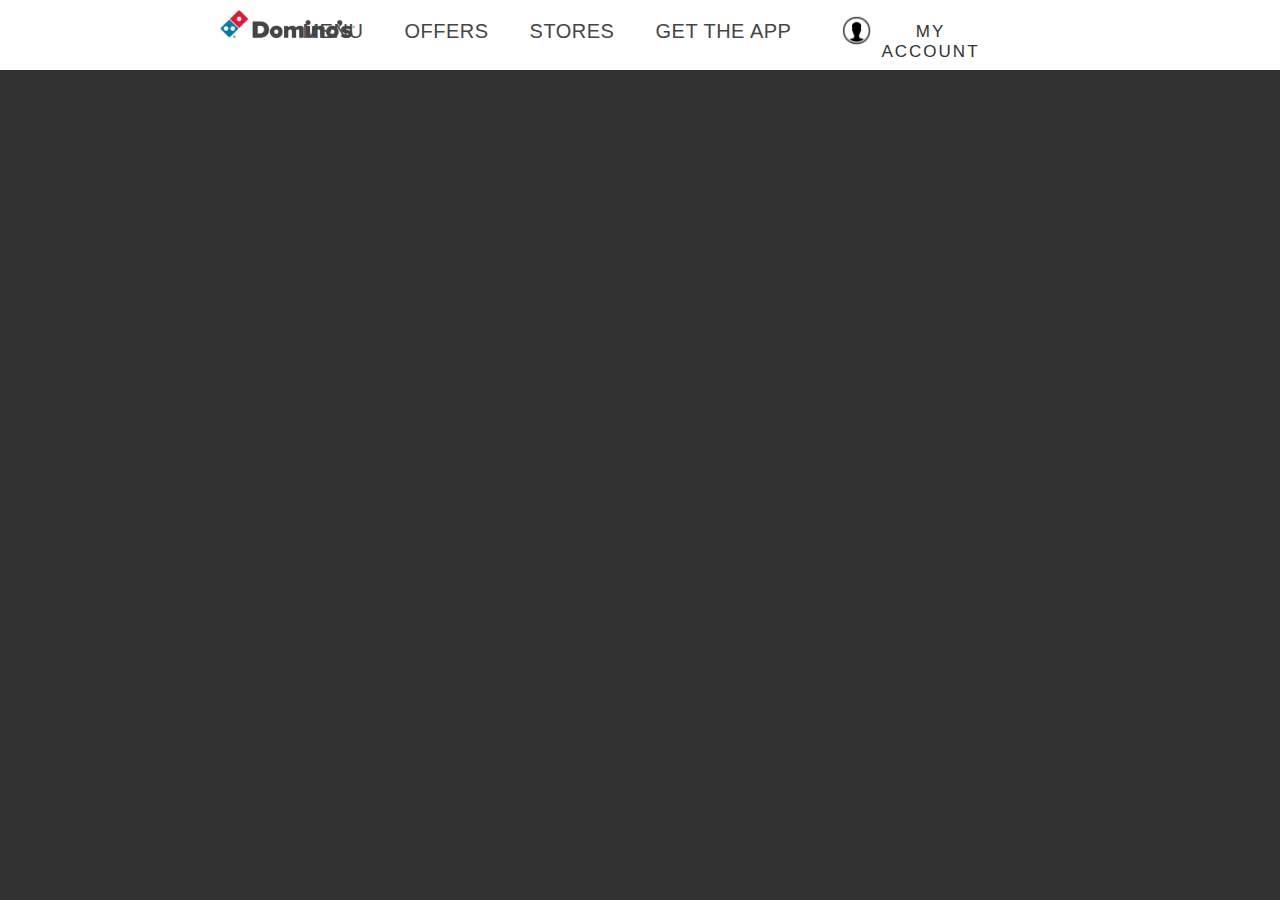
==== index.html @ e0bdfea3 "second commmit" ====
<!DOCTYPE html>
<html lang="en">
<head>
    <link rel="stylesheet" href="index.css">
    <meta charset="UTF-8">
    <meta http-equiv="X-UA-Compatible" content="IE=edge">
    <meta name="viewport" content="width=device-width, initial-scale=1.0">
    <title>Domino's | Order Pizza Delivery Online | Food Delivery & Takeaway</title>
    <link href="favicon (1).ico" rel="shortcut icon" type="image/x-icon">
</head>
<body>
   
        <header>
            <div class="borderatas">
                <div class="borderlogo1">
                    <a href="https://www.dominos.com.au/"><img src="Screenshot 2023-10-19 204941.jpg"></a>
                </div>
                <div>
                    <ul class="bordertext1">
                        <li><a href="https://www.dominos.com.au/menu">MENU</a> </li>
                        <li><a href="https://www.dominos.com.au/offers">OFFERS</a> </li>
                        <li><a href="https://www.dominos.com.au/store-finder">STORES</a> </li>
                        <li><a href="https://www.dominos.com.au/app">GET THE APP</a> </li>
                    </ul>
                </div>
                <div class="borderlogo2">
                    <a href="https://order.dominos.com.au/login"><img src="Screenshot 2023-10-19 211107.jpg"><p>MY ACCOUNT</p> </a>
                </div>
            </div>
        </header>

</body>
</html>
---- index.css ----
*{
    margin: 0;
    padding: 0;
}
body{
    background-color: #323232;
}
.borderatas{
    justify-content: space-around;
    display: flex;
    background-color: white;
    height: 70px;

}

.borderlogo1 img{
    width: 16%;
    margin: 0px 0 10px 220px;
}
.bordertext1{
    display: flex;
    gap: 20px;
    list-style-type: none;
    font-family: Impact, Haettenschweiler, 'Arial Narrow Bold', sans-serif;
    color: #454545;
    font-size: 20px;
    margin-top: 20px;
    justify-content: space-around;
    border: 0px solid white;
    margin-left: -550px;
    padding-right: 40px;
}
.borderlogo2 a{
    text-align: center;
    display: flex;
    color: #323232;
    font-family: Impact, Haettenschweiler, 'Arial Narrow Bold', sans-serif;
    font-size: 17px;
    gap: 10px;
    text-decoration: none;
    letter-spacing: 2px;
}
.borderlogo2 a img{
    width: 30px;
    height: 30px;
}
.bordertext1 li a{

    text-decoration: none;
    color: #454545;
    text-transform: uppercase;
    letter-spacing: .5px;
}
.borderlogo2 a{
    margin-top: 15px;
}
.borderlogo2 a p{
    margin-top: 7px;
    margin-right: 300px;
}
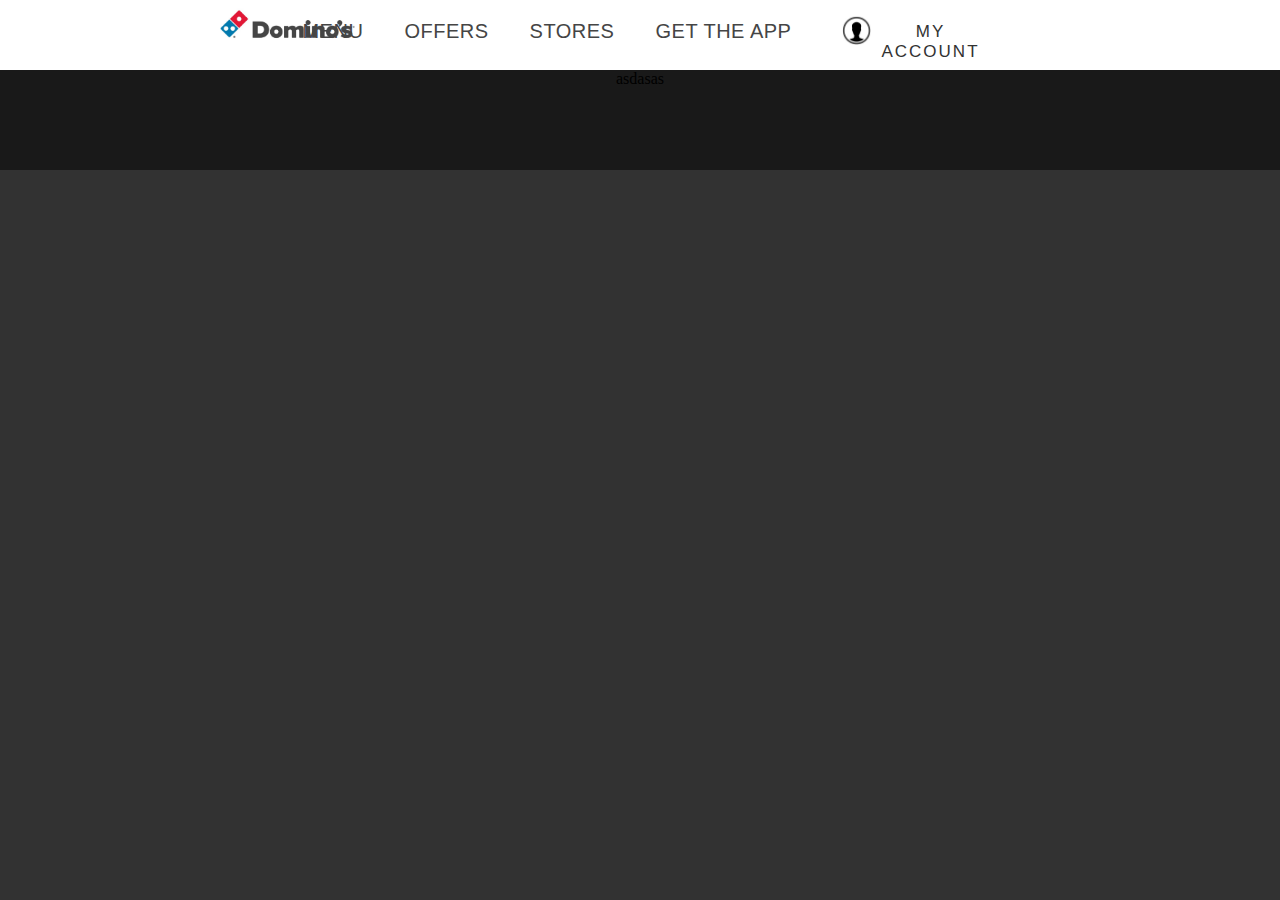
==== commit d34f3909: "fifth commit" ====
--- a/index.html
+++ b/index.html
@@ -10,7 +10,7 @@
 </head>
 <body>
    
-        <header>
+        <header class="border-at">
             <div class="borderatas">
                 <div class="borderlogo1">
                     <a href="https://www.dominos.com.au/"><img src="Screenshot 2023-10-19 204941.jpg"></a>
@@ -29,5 +29,9 @@
             </div>
         </header>
 
+        <header class="borderatas2">
+            asdasas
+        </header>
+
 </body>
 </html>--- a/index.css
+++ b/index.css
@@ -4,6 +4,8 @@
 }
 body{
     background-color: #323232;
+}
+.header{
 }
 .borderatas{
     justify-content: space-around;
@@ -57,4 +59,15 @@
 .borderlogo2 a p{
     margin-top: 7px;
     margin-right: 300px;
+}
+
+.borderatas2{
+    background-color: rgba(0,0,0,.5);
+    height: 100px;
+    text-align: center;
+    justify-content: space-around;
+    margin: 0 auto;
+}
+.borderatas2 p{
+    font-size: 100px
 }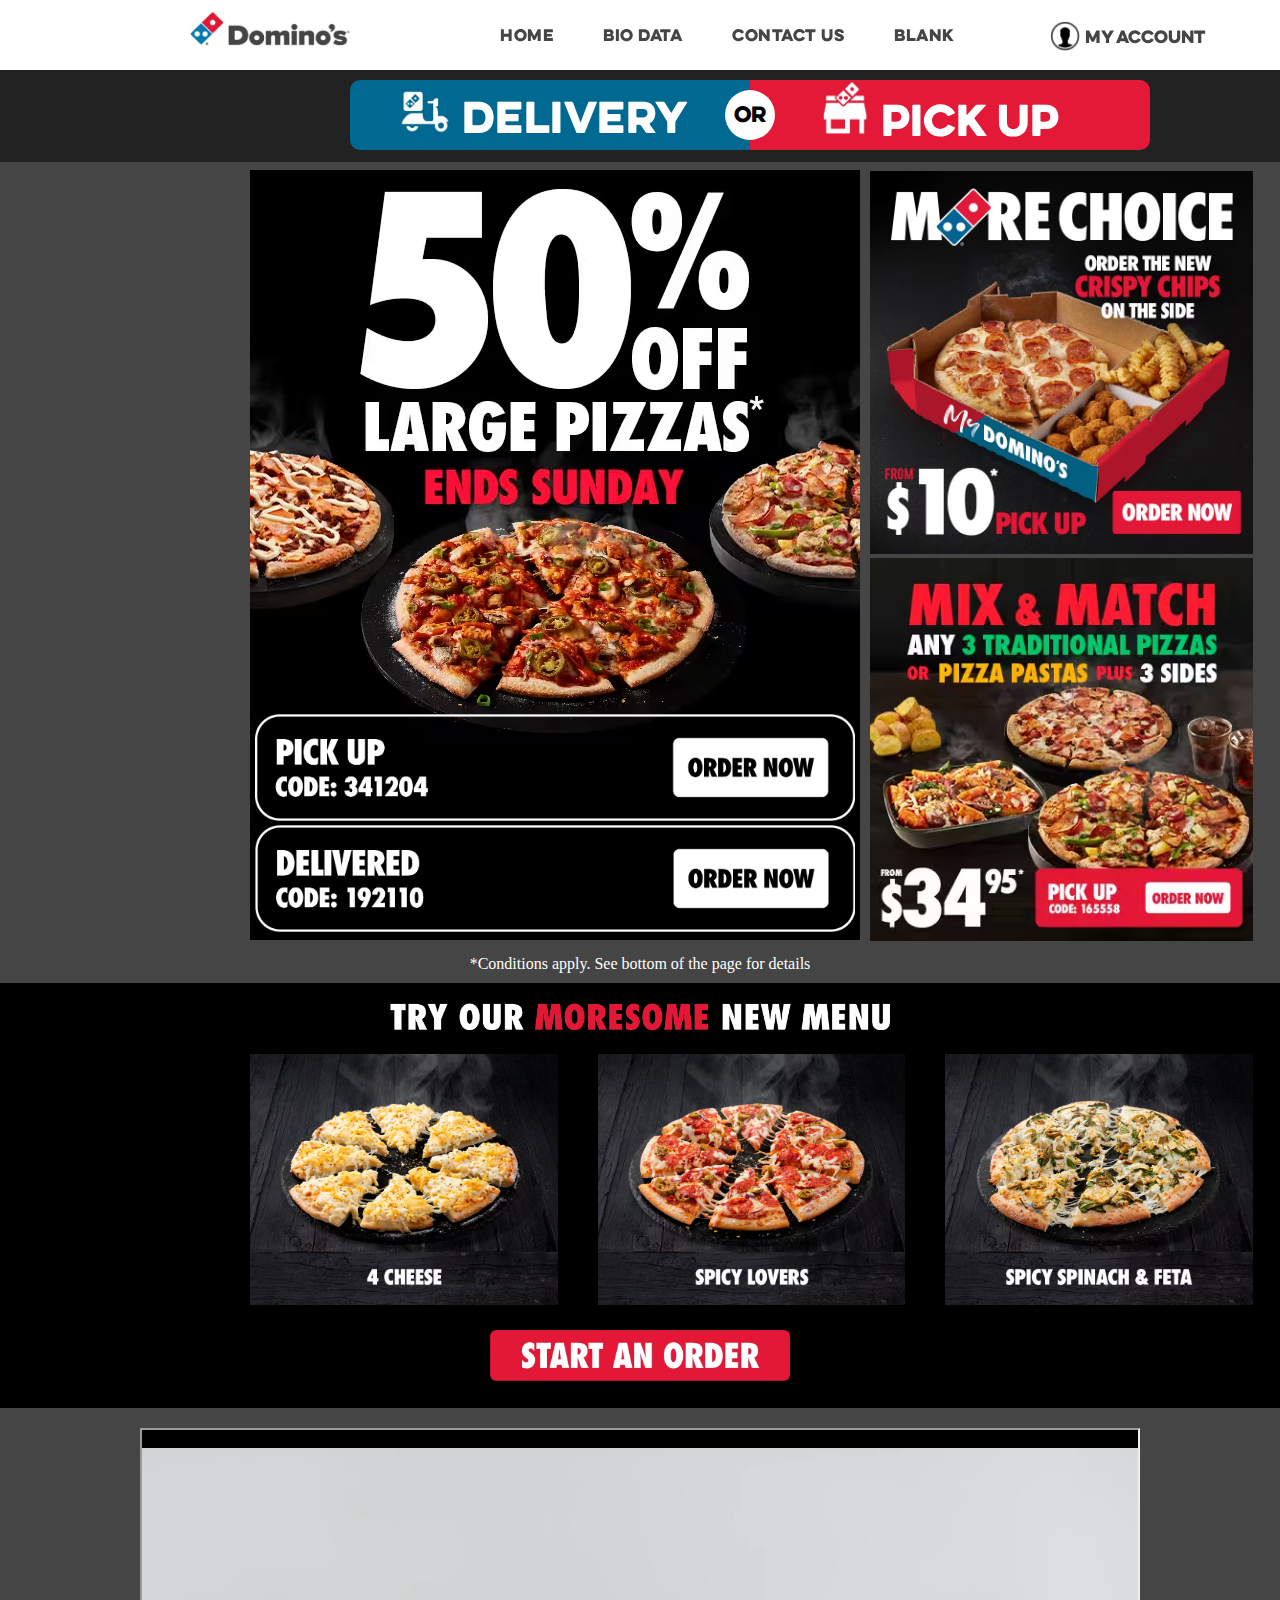
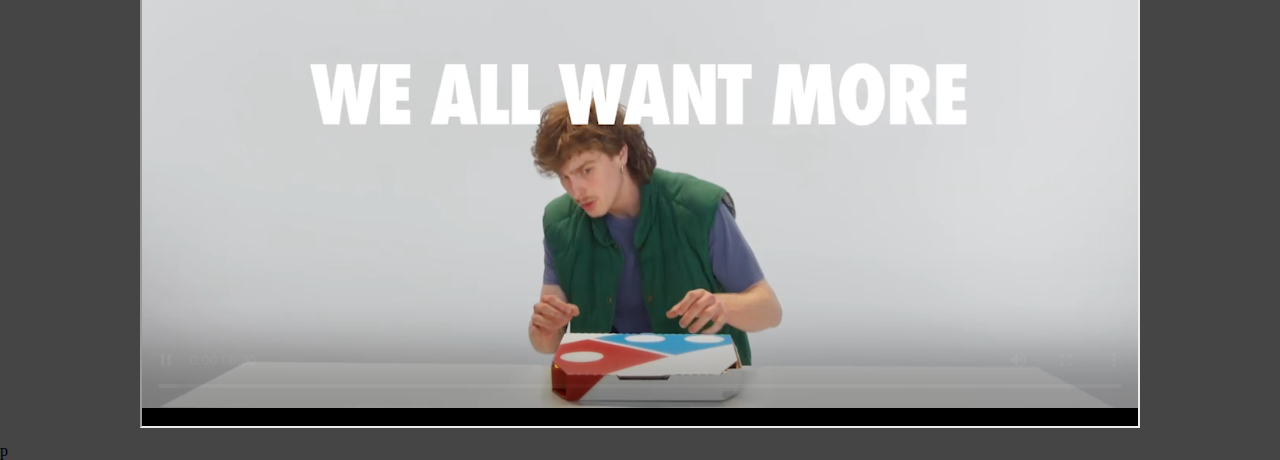
==== commit 9c0bf06f: "half done" ====
--- a/index.html
+++ b/index.html
@@ -8,30 +8,88 @@
     <title>Domino's | Order Pizza Delivery Online | Food Delivery & Takeaway</title>
     <link href="favicon (1).ico" rel="shortcut icon" type="image/x-icon">
 </head>
-<body>
-   
-        <header class="border-at">
-            <div class="borderatas">
-                <div class="borderlogo1">
-                    <a href="https://www.dominos.com.au/"><img src="Screenshot 2023-10-19 204941.jpg"></a>
-                </div>
+    <body>
+       <nav>
+        <div class="container1">
+            <div class="border1">
+                <div><a href="https://www.dominos.com.au/"><img class="fotoborder1"src="Screenshot 2023-10-19 204941.jpg" alt=""></a></div>
+                <div><ul>
+                    <li>HOME</li>
+                    <li>BIO DATA</li>
+                    <li>CONTACT US</li>
+                    <li>BLANK</li>
+                </ul></div>
                 <div>
-                    <ul class="bordertext1">
-                        <li><a href="https://www.dominos.com.au/menu">MENU</a> </li>
-                        <li><a href="https://www.dominos.com.au/offers">OFFERS</a> </li>
-                        <li><a href="https://www.dominos.com.au/store-finder">STORES</a> </li>
-                        <li><a href="https://www.dominos.com.au/app">GET THE APP</a> </li>
-                    </ul>
-                </div>
-                <div class="borderlogo2">
-                    <a href="https://order.dominos.com.au/login"><img src="Screenshot 2023-10-19 211107.jpg"><p>MY ACCOUNT</p> </a>
+                    <a href="https://order.dominos.com.au/login">
+                    <img class="fotoborder2"src="Screenshot 2023-10-19 211107.jpg">
+                    <p>MY ACCOUNT</p>
+                    </a>
                 </div>
             </div>
-        </header>
+        </div>
+        <div class="container3">
+            OR
+        </div>
+        <div class="container2">
+            <div class="border2-1">
+                <a href="https://order.dominos.com.au/delivery-address-list">
+                <div>
+                    <img src="Screenshot 2023-10-24 110149.jpg">
+                    DELIVERY
+                </div>
+                </a>
+            </div>
+            <div class="border2-2">
+                <a href="https://order.dominos.com.au/store-search">
+                    <div>
+                        <img src="Screenshot 2023-10-24 110242.jpg">
+                        PICK UP
+                    </div>
+                </a>
 
-        <header class="borderatas2">
-            asdasas
-        </header>
-
-</body>
+            </div>
+        </div>
+       </nav>
+       <main class="main1">
+        <div class="foto-1">
+            <a href=""><img src="au-231023-50-off-boost-wk-3_homepage-hero_mon-fri_v1.avif" alt="">
+            <div>
+                <ul>
+                    <li><a href="https://order.dominos.com.au/store-search?vc=341204"><img src="au-boost-week_pu-button.avif"></a></li>
+                    <li><a href="https://order.dominos.com.au/delivery-address-list?vc=192110"><img src="au-boost-week_del-button.avif" ></a></li>
+                </ul>
+            </div></a>
+        </div>
+        <div class="foto-2">
+            <ul>
+                <li class="pizza1">
+                    <img src="anz_morephase2-wwwhome-tile-800x800-mdb-v2.avif" alt="">
+                </li>
+                <li class="pizza2"><img src="au_pu_deal0707.avif" alt=""></li>
+            </ul>
+        </div>
+        <div class="textmain1"><a href=""></a>*Conditions apply. See bottom of the page for details</div>
+       </main>
+       <main class="main2">
+        <div class="main2foto1">
+            <p><img src="text-desktop-try-our-moresome-new-menu.avif" alt=""></p>
+        </div>
+        <div class="main2foto2">
+            <p>
+                <img src="4-large-four-cheese.avif" alt="">
+                <img src="5-large-spicy-lovers.avif" alt="">
+                <img src="6-large-spicy-spinach-feta.avif" alt="">
+            </p>
+        </div>
+        <div class="main2foto3">
+            <p><img src="hero-start-order-buttons (1).avif"></p>
+        </div>
+       </main>
+      <main class="main3">
+        <p><iframe src="dpa082306_website.mp4"></iframe>
+      </main>
+      <main class="main4">
+        <div>p</div>
+      </main>
+    </body>
 </html>--- a/index.css
+++ b/index.css
@@ -1,73 +1,195 @@
+@font-face {
+    font-family: "EvelethCleanRegular";
+    src: url("Eveleth Clean Regular.otf") format("truetype");
+} 
 *{
+    padding: 0;
     margin: 0;
-    padding: 0;
+    text-decoration: none;
+    box-sizing: border-box;
+    list-style:none;
 }
 body{
-    background-color: #323232;
+    background-color: #454545;
 }
-.header{
+nav{
+    position: fixed;
+    width: 100%;
 }
-.borderatas{
-    justify-content: space-around;
-    display: flex;
+.container1 .border1{
+    padding: 0 ;
+    margin: 0 auto;
+}
+.border1{
     background-color: white;
     height: 70px;
+    width: 100%;
+    display: flex;
+}
+.border1 div .fotoborder1{
+    width: 160px;
+    margin-left: 190px;
+}
+.border1 div .fotoborder2{
+    width: 30px;
+    margin-left: 95px;
+    margin-top: 20px;
+}
+.border1 div p{
+    color: #454545;
+    font-family: EvelethCleanRegular ;
+    margin-left: 130px;
+    margin-top: -27px;
+}
+.border1 div ul{
+    display: flex;
+    gap: 50px;
+    color: #454545;
+    font-family: EvelethCleanRegular ;
+    list-style-type: none;
+    margin:27px 0 0 150px;
+    letter-spacing: .5px;
+    font-size: 15px;
+}
+.container2{
+    background-color: rgba(0, 0, 0, 0.5);
+    height: 92px;
+    width: 100%;
+    display: flex;
+}
+.border2-1{
+    background-color: #006991;
+    height: 70px;
+    width: 400px;
+    margin-left: 350px;
+    margin-top: 10px;
+    margin-bottom: 10px;
+    border-top-left-radius:10px ;
+    border-bottom-left-radius: 10px;
+}
+.border2-1 a div img{
+    width: 50px;
+    margin-top: 10px;
+    margin-left: 50px;
+}
+.border2-1 a div{
+    color: white;
+    font-family: EvelethCleanRegular;
+    letter-spacing: .5px;
+    font-size: 40px;
 
 }
 
-.borderlogo1 img{
-    width: 16%;
-    margin: 0px 0 10px 220px;
+.border2-2{
+    background-color: #e41837;
+    height: 70px;
+    width: 400px;
+    margin-top: 10px;
+    margin-bottom: 10px;
+    border-top-right-radius:10px ;
+    border-bottom-right-radius: 10px;
 }
-.bordertext1{
-    display: flex;
-    gap: 20px;
-    list-style-type: none;
-    font-family: Impact, Haettenschweiler, 'Arial Narrow Bold', sans-serif;
-    color: #454545;
+.border2-2 a div{
+    font-family: EvelethCleanRegular;
+    font-size: 40px;
+    color: white;
+}
+.border2-2 a div img{
+    width: 50px;
+    margin-left: 70px;
+}
+.border2-3{
+    color: black;
+    font-family: EvelethCleanRegular;
+    margin-top: 10px;
+    background-color: white;
+    margin-bottom: 40px;
+    padding-top: 10px;
+    border-radius: 20px;
+    
+}
+.container3{
+    text-align: center;
+    position: fixed;
+    background-color: white;
+    margin-top: 20px;
+    margin-left: 725px;
+    font-family: EvelethCleanRegular;
+    border-radius: 50px;
+    width: 50px;
+    height: 50px;
+    padding-top: 13px;
     font-size: 20px;
-    margin-top: 20px;
-    justify-content: space-around;
-    border: 0px solid white;
-    margin-left: -550px;
-    padding-right: 40px;
-}
-.borderlogo2 a{
-    text-align: center;
-    display: flex;
-    color: #323232;
-    font-family: Impact, Haettenschweiler, 'Arial Narrow Bold', sans-serif;
-    font-size: 17px;
-    gap: 10px;
-    text-decoration: none;
-    letter-spacing: 2px;
-}
-.borderlogo2 a img{
-    width: 30px;
-    height: 30px;
-}
-.bordertext1 li a{
-
-    text-decoration: none;
-    color: #454545;
-    text-transform: uppercase;
-    letter-spacing: .5px;
-}
-.borderlogo2 a{
-    margin-top: 15px;
-}
-.borderlogo2 a p{
-    margin-top: 7px;
-    margin-right: 300px;
 }
 
-.borderatas2{
-    background-color: rgba(0,0,0,.5);
-    height: 100px;
+.foto-1{
+    padding-top: 170px;
+    padding-left: 250px;
+}
+.foto-1 div ul{
+    margin-left: 5px;
+ margin-top: -240px;
+ padding-top: 10px;
+}
+.foto-1 div ul img{
+    width: 600px;
+}
+.foto-2 ul img{
+    width: 383px;
+}
+
+.foto-2 ul .pizza1{
+    margin-left: 870px;
+    margin-top: -765px;
+}
+.foto-2 ul .pizza2{
+    margin-left: 870px;
+}
+.textmain1{
+    color: white;
     text-align: center;
-    justify-content: space-around;
-    margin: 0 auto;
+    margin-top: 10px;
 }
-.borderatas2 p{
-    font-size: 100px
-}+.main2{
+    background-color: black;
+    height: 425px;
+    width: 100%;
+    margin-top: 10px;
+}
+.main2foto1{
+    text-align: center;
+}
+.main2foto1 img{
+    margin-top: 20px ;
+    width: 500px;
+}
+.main2foto2 p{
+    display: flex;
+  gap: 40px;
+margin-left: 250px;
+margin-top: 20px;
+}
+.main2foto2 p img{
+    width: 307.5px ;
+}
+.main2foto3 p{
+text-align: center;
+}
+.main2foto3 p img{
+    width: 300px;
+    margin-top: 25px;
+    margin-bottom: 25px;
+}
+.main3{
+    margin: 10px 0;
+}
+.main3 p{
+    text-align: center;
+    margin-top: 20px;
+    z-index: unset;
+}
+.main3 p iframe{
+    width: 1000px;
+    height: 600px;
+}
+
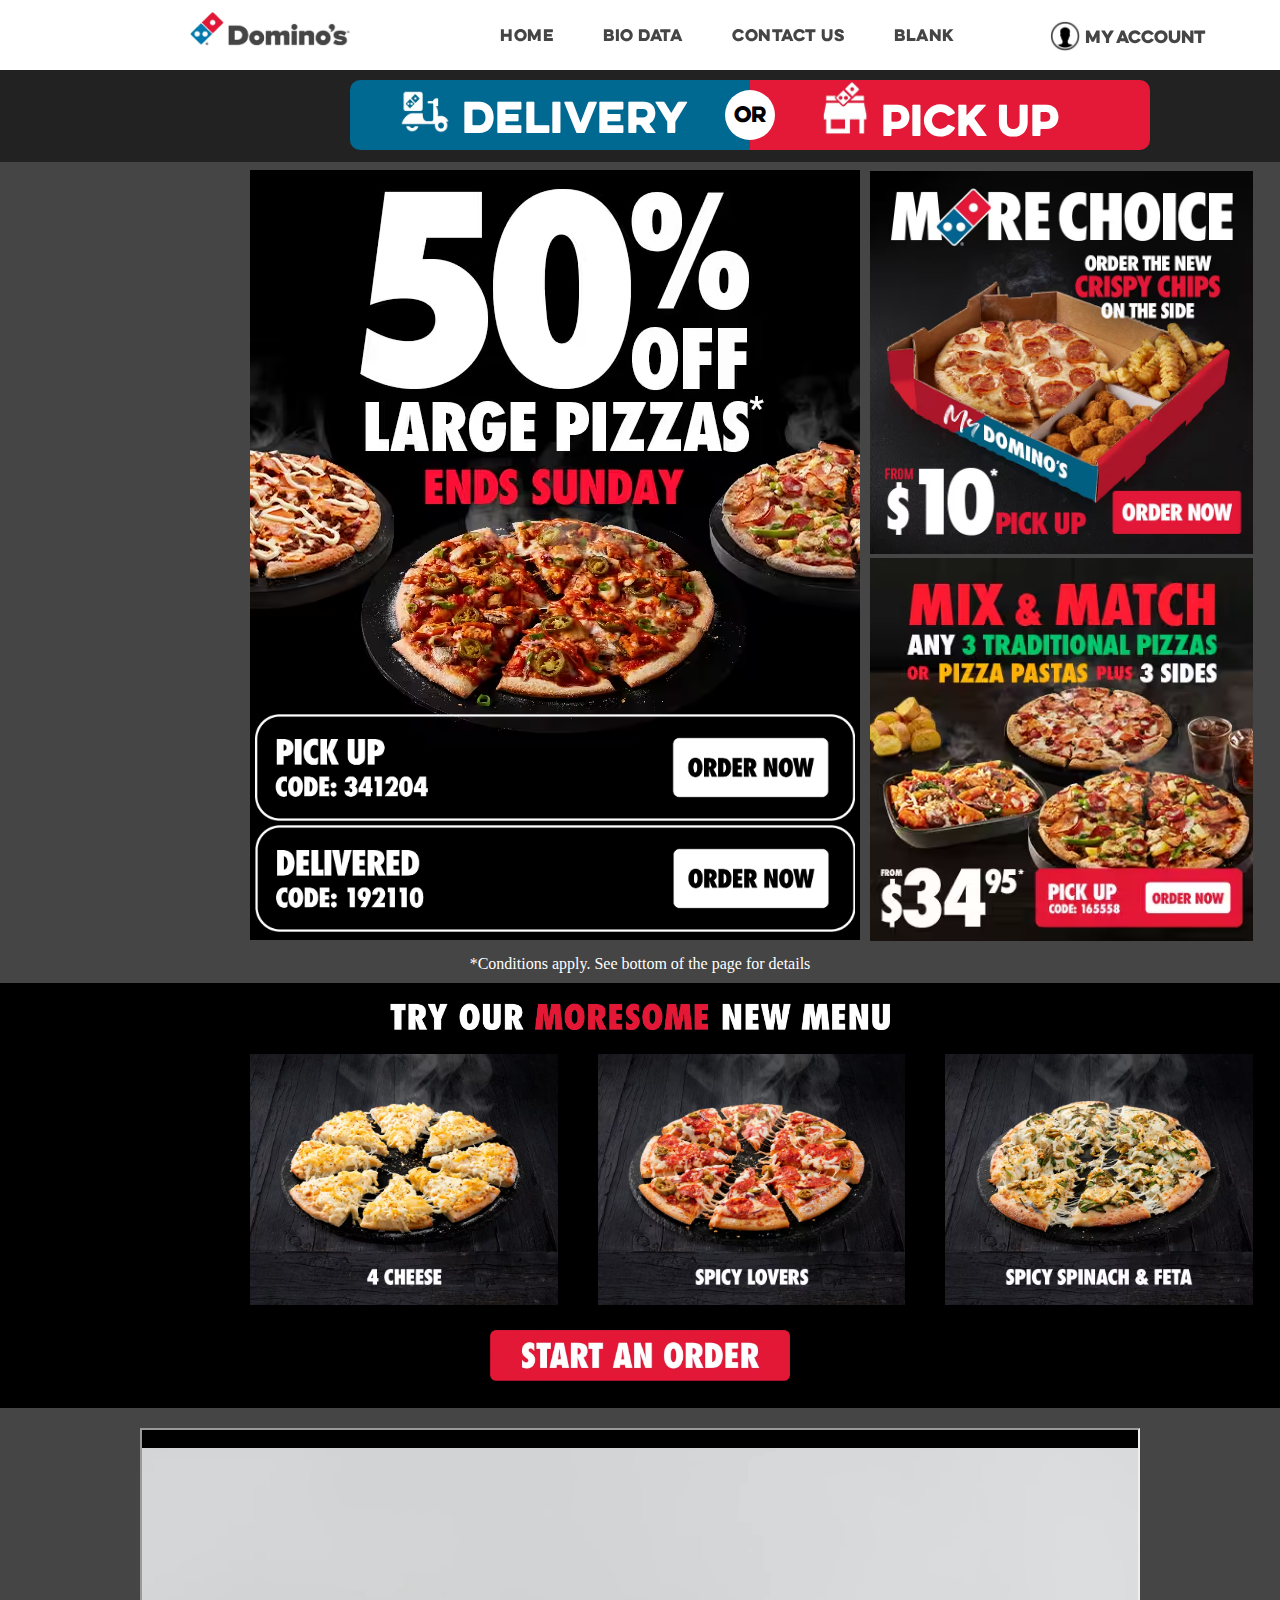
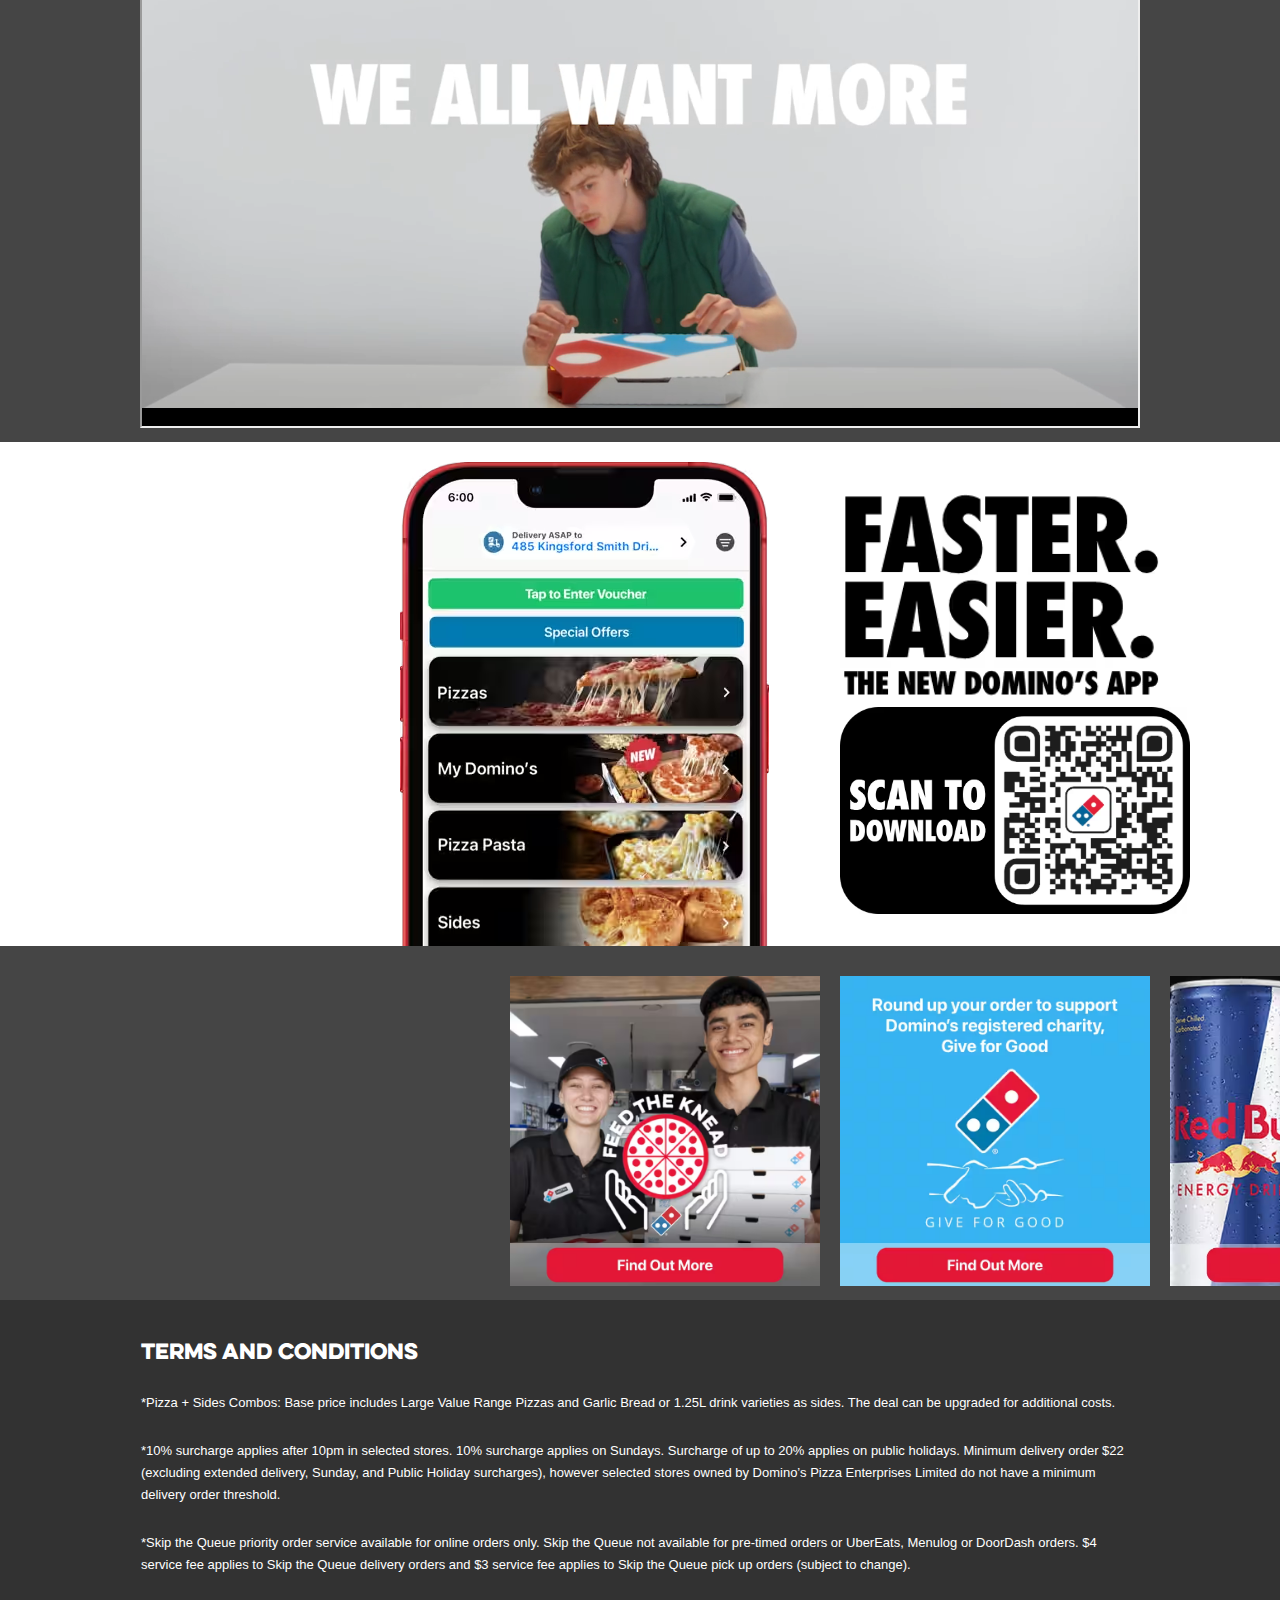
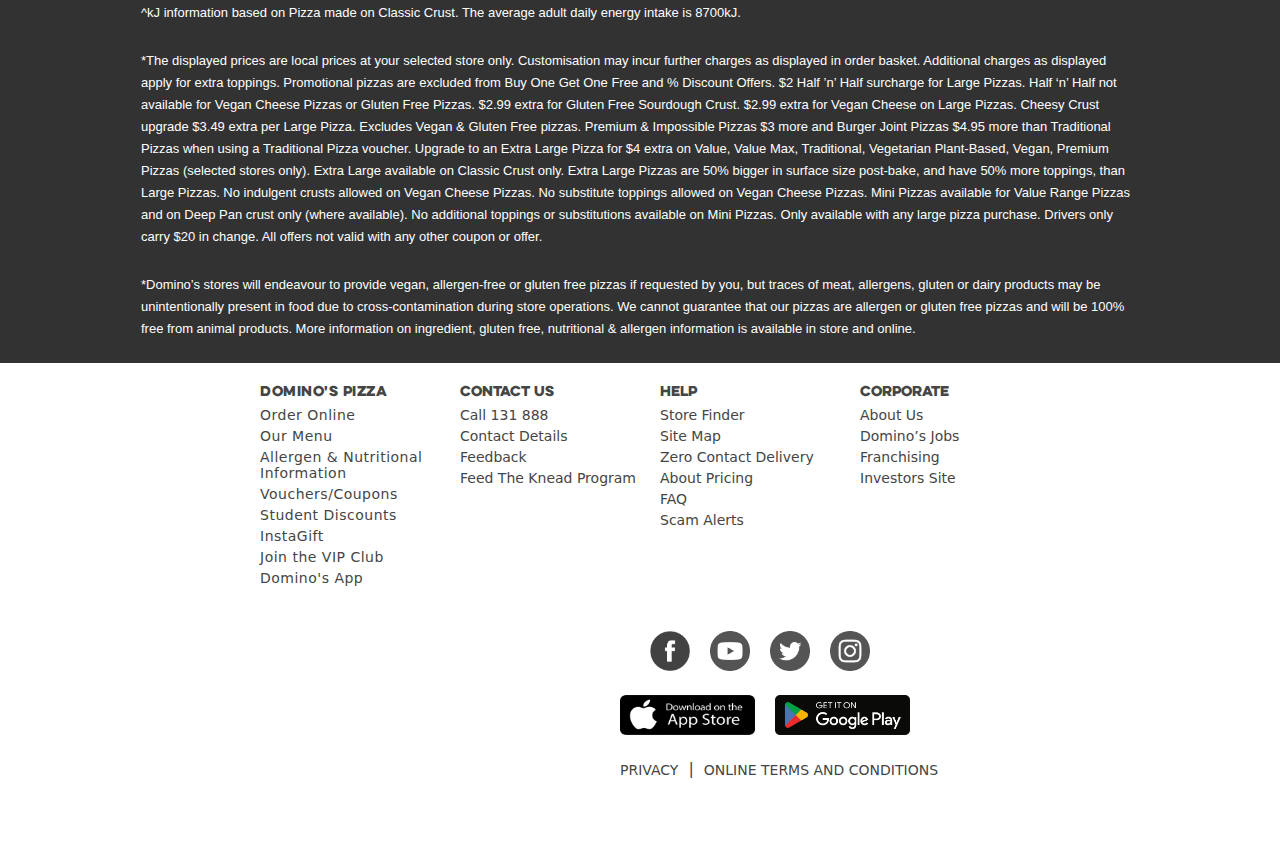
==== commit d9cd6fd8: "finish" ====
--- a/index.html
+++ b/index.html
@@ -52,7 +52,7 @@
        </nav>
        <main class="main1">
         <div class="foto-1">
-            <a href=""><img src="au-231023-50-off-boost-wk-3_homepage-hero_mon-fri_v1.avif" alt="">
+            <a href="https://order.dominos.com.au/?vc="><img src="au-231023-50-off-boost-wk-3_homepage-hero_mon-fri_v1.avif" alt="">
             <div>
                 <ul>
                     <li><a href="https://order.dominos.com.au/store-search?vc=341204"><img src="au-boost-week_pu-button.avif"></a></li>
@@ -63,9 +63,10 @@
         <div class="foto-2">
             <ul>
                 <li class="pizza1">
-                    <img src="anz_morephase2-wwwhome-tile-800x800-mdb-v2.avif" alt="">
+                    <a href="https://order.dominos.com.au/store-search?vc=687071"><img src="anz_morephase2-wwwhome-tile-800x800-mdb-v2.avif" alt=""></a>
                 </li>
-                <li class="pizza2"><img src="au_pu_deal0707.avif" alt=""></li>
+                <li class="pizza2">
+                    <a href="https://order.dominos.com.au/store-search?vc=165558"><img src="au_pu_deal0707.avif" alt=""></a></li>
             </ul>
         </div>
         <div class="textmain1"><a href=""></a>*Conditions apply. See bottom of the page for details</div>
@@ -82,14 +83,110 @@
             </p>
         </div>
         <div class="main2foto3">
-            <p><img src="hero-start-order-buttons (1).avif"></p>
+            <p> <a href="https://order.dominos.com.au/"><img src="hero-start-order-buttons (1).avif"></a></p>
         </div>
        </main>
       <main class="main3">
         <p><iframe src="dpa082306_website.mp4"></iframe>
       </main>
       <main class="main4">
-        <div>p</div>
+        <div class="main4foto1">
+            <img src="appy_phone.avif" alt="">
+        </div>
+        <div class="main4foto2">
+            <ul>
+                <li><img src="appy_title.avif"></li>
+                <li><img src="appy_scan.avif" ></li>
+            </ul>
+        </div>
       </main>
+      <main class="main5">
+        <div class="main5foto">
+            <ul>
+            <li><a href="https://www.dominos.com.au/landing-pages/feed-the-knead" title="feed the knead"> <img src="ftk2.avif"></a></li>
+            <li><a href="https://www.giveforgood.org.au/"> <img src="20230406_home-tile-round-up-for-charity_750x750-png.avif"></a></li>
+            <li><a href="https://order.dominos.com.au/"><img src="au-new-red-bull-assets-090823_www-domino-s-tiles_v2.avif" alt=""></a></li>
+        </ul>
+        </div>
+      </main>
+      <main class="disclaimer">
+        <div class="text disclaimer"></div>
+        <p><strong>Terms and Conditions</strong></p>
+        <p>*Pizza + Sides Combos: Base price includes Large Value Range Pizzas and Garlic Bread or 1.25L drink varieties as sides. The deal can be upgraded for additional costs.</p>
+        <p>*10% surcharge applies after 10pm in selected stores. 10% surcharge applies on Sundays. Surcharge of up to 20% applies on public holidays. Minimum delivery order $22 (excluding extended delivery, Sunday, and Public Holiday surcharges), however selected stores owned by Domino’s Pizza Enterprises Limited do not have a minimum delivery order threshold.</p>
+        <p>*Skip the Queue priority order service available for online orders only. Skip the Queue not available for pre-timed orders or UberEats, Menulog or DoorDash orders. $4 service fee applies to Skip the Queue delivery orders and $3 service fee applies to Skip the Queue pick up orders (subject to change).</p>
+        <p>^kJ information based on Pizza made on Classic Crust. The average adult daily energy intake is 8700kJ.</p>
+        <p>*The displayed prices are local prices at your selected store only. Customisation may incur further charges as displayed in order basket. Additional charges as displayed apply for extra toppings. Promotional pizzas are excluded from Buy One Get One Free and % Discount Offers. $2 Half ’n’ Half surcharge for Large Pizzas. Half ‘n’ Half not available for Vegan Cheese Pizzas or Gluten Free Pizzas. $2.99 extra for Gluten Free Sourdough Crust. $2.99 extra for Vegan Cheese on Large Pizzas. Cheesy Crust upgrade $3.49 extra per Large Pizza. Excludes Vegan & Gluten Free pizzas. Premium & Impossible Pizzas $3 more and Burger Joint Pizzas $4.95 more than Traditional Pizzas when using a Traditional Pizza voucher. Upgrade to an Extra Large Pizza for $4 extra on Value, Value Max, Traditional, Vegetarian Plant-Based, Vegan, Premium Pizzas (selected stores only). Extra Large available on Classic Crust only. Extra Large Pizzas are 50% bigger in surface size post-bake, and have 50% more toppings, than Large Pizzas. No indulgent crusts allowed on Vegan Cheese Pizzas. No substitute toppings allowed on Vegan Cheese Pizzas. Mini Pizzas available for Value Range Pizzas and on Deep Pan crust only (where available). No additional toppings or substitutions available on Mini Pizzas. Only available with any large pizza purchase. Drivers only carry $20 in change. All offers not valid with any other coupon or offer. </p>
+        <p>*Domino’s stores will endeavour to provide vegan, allergen-free or gluten free pizzas if requested by you, but traces of meat, allergens, gluten or dairy products may be unintentionally present in food due to cross-contamination during store operations. We cannot guarantee that our pizzas are allergen or gluten free pizzas and will be 100% free from animal products. More information on ingredient, gluten free, nutritional & allergen information is available in store and online.</p>
+    </main>
+    <main class="footer">
+        <div class="footerbar">
+        <div class="bar1">
+            <ul>
+                <li><strong>Domino's Pizza</strong></li>
+                <li><a href="https://order.dominos.com.au/">Order Online</a></li>
+                <li><a href="https://www.dominos.com.au/menu">Our Menu</a></li>
+                <li><a href="https://www.dominos.com.au/menu/nutritional-information">Allergen & Nutritional Information</a></li>
+                <li><a href="https://www.dominos.com.au/coupon-vouchers">Vouchers/Coupons</a></li>
+                <li><a href="https://www.dominos.com.au/landing-pages/student-discounts">Student Discounts</a></li>
+                <li><a href="https://www.dominos.com.au/inside-dominos/technology/instagifts">InstaGift</a></li>
+                <li><a href="https://www.dominos.com.au/about-us/vip-club">Join the VIP Club</a></li>
+                <li><a href="https://www.dominos.com.au/landing-pages/app">Domino's App</a></li>
+            </ul>
+        </div>
+        <div class="bar2">
+            <ul>
+                <li><strong>Contact US</strong></li>
+                <li><a href="">Call 131 888</a></li>
+                <li><a href="https://www.dominos.com.au/about-us/contact-us">Contact Details</a></li>
+                <li><a href="https://www.dominos.com.au/about-us/contact-us/feedback-form">Feedback</a></li>
+                <li><a href="https://www.dominos.com.au/landing-pages/feed-the-knead">Feed The Knead Program</a></li>
+            </ul>
+        </div>
+        <div class="bar3">
+            <ul>
+                <li><strong>Help</strong></li>
+                <li><a href="https://www.dominos.com.au/store-finder">Store Finder</a></li>
+                <li><a href="">Site Map</a></li>
+                <li><a href="https://www.dominos.com.au/landing-pages/zero-contact">Zero Contact Delivery</a></li>
+                <li><a href="About Pricing">About Pricing</a></li>
+                <li><a href="https://www.dominos.com.au/landing-pages/frequently-asked-questions">FAQ</a></li>
+                <li><a href="https://www.dominos.com.au/about-us/contact-us/scam-alerts">Scam Alerts</a></li>
+            </ul>
+        </div>
+        <div class="bar4">
+            <ul>
+                <li><strong>Corporate</strong></li>
+                <li><a href="https://www.dominos.com.au/about-us">About Us</a></li>
+                <li><a href="https://jobs.dominos.com.au/">Domino’s Jobs</a></li>
+                <li><a href="https://www.dominosfranchise.com.au/">Franchising</a></li>
+                <li><a href="https://investors.dominos.com.au/">Investors Site</a></li>
+            </ul>
+        </div>
+        </div>
+        <div class="footerbar2">
+            <div class="bar2-1">
+                <ul class="ul1">
+                    <li><a href="https://www.facebook.com/DominosAustralia"><img src="62594-logo-computer-facebook-icon-icons-free-photo-png.png" alt=""></a></li>
+                    <li><a href="https://www.youtube.com/user/DominosAustralia"><img src="youtube.png" alt=""></a></li>
+                    <li><a href="https://twitter.com/dominos_au"><img src="twitter.png" alt=""></a></li>
+                    <li><a href="https://www.instagram.com/dominos_au/"><img src="instagram.png" alt=""></a></li>
+                </ul>
+                <ul class="ul2">
+                    <li><a href="https://apps.apple.com/au/app/dominos/id336882722"><img src="iosappstore-1.webp"></a></li>
+                    <li><a href="https://play.google.com/store/apps/details?id=au.com.dominos.olo.android.app"><img src="newgoogleplay.webp"></a></li>
+                </ul>
+            </div>
+        <div class="footerbar3">
+            <div class="bar3">
+               <p>
+                <a style="color: #454545; font-size: 14px; letter-spacing: 0; text-transform: initial; font-weight: 500;" tabindex="-1" href="https://www.dominos.com.au/about-us/contact-us/privacy-policy">PRIVACY</a>
+                |
+                <a style="color: #454545; font-size: 14px; letter-spacing: 0; text-transform: initial; font-weight: 500;" tabindex="-1" href="https://www.dominos.com.au/about-us/contact-us/terms-conditions">ONLINE&nbsp;TERMS&nbsp;AND&nbsp;CONDITIONS</a>
+               </p>
+            </div>
+        </div>
+        </div>
+    </main>
     </body>
 </html>--- a/index.css
+++ b/index.css
@@ -192,4 +192,185 @@
     width: 1000px;
     height: 600px;
 }
-
+.main4{
+    background-color: white;
+    width: 100%;
+    height: 504px;
+}
+.main4foto1{
+    margin-left: 400px;
+}
+.main4foto1 img{
+    padding-top: 20px;
+}
+.main4foto2 ul{
+    margin-left: 840px;
+    margin-top: -460px;
+}
+.main4foto2 ul li img{
+    width: 350px;
+}
+.main5 .main5foto{
+    max-width: 1024px;
+
+}
+.main5foto ul {
+    justify-content: space-around;
+   display:flex;
+   margin-top: 20px;
+   margin-left: 500px;
+
+}
+
+.main5foto ul li a img{
+    width: 330px;
+    padding: 10px;
+}
+.disclaimer{
+    background-color: #323232;
+    padding: 10px 0;
+
+}
+.disclaimer p{
+padding: 13px;
+margin: 0 auto;
+max-width: 1024px;
+color: white;
+font-family: Arial, Helvetica, sans-serif;
+font-size: 13px;
+line-height: 22px;
+}
+.disclaimer p strong{
+    font-size: 20px;
+    font-family:EvelethCleanRegular ;
+}
+
+.footerbar{
+    display: flex;
+    background-color: white;
+    margin-left: 260px;
+}
+.footer {
+    max-width: 100%;
+    height: 500px;
+    background-color: white;
+    margin-left: ;
+}
+.footer div ul{
+    max-width: 1024px;
+    margin: 0 auto;
+}
+.bar1{
+    width: 200px;
+    margin-top: 20px;
+}
+.bar1 ul li{
+    font-family: system-ui, -apple-system, BlinkMacSystemFont, 'Segoe UI', Roboto, Oxygen, Ubuntu, Cantarell, 'Open Sans', 'Helvetica Neue', sans-serif;    margin-bottom: 5px;
+    font-size: 14px;
+    letter-spacing: .5px;
+}
+.bar1 ul li strong{
+    color: #454545;
+    font-size: 13px;
+    font-family: EvelethCleanRegular;
+}
+.bar1 ul li a{
+    color: #454545;
+    text-decoration: none;
+}
+.bar2{
+    width: 200px;
+    margin-top: 20px;
+}
+.bar2 ul li{
+    font-family: system-ui, -apple-system, BlinkMacSystemFont, 'Segoe UI', Roboto, Oxygen, Ubuntu, Cantarell, 'Open Sans', 'Helvetica Neue', sans-serif;    margin-bottom: 5px;
+    font-size: 14px;
+}
+.bar2 ul li strong{
+    color: #454545;
+    font-size: 13px;
+    font-family: EvelethCleanRegular;
+}
+.bar2 ul li a{
+    color: #454545;
+    text-decoration: none;
+}
+.bar3{
+    width: 200px;
+    margin-top: 20px;
+}
+.bar3 ul li{
+    font-family: system-ui, -apple-system, BlinkMacSystemFont, 'Segoe UI', Roboto, Oxygen, Ubuntu, Cantarell, 'Open Sans', 'Helvetica Neue', sans-serif;
+    margin-bottom: 5px;
+    font-size: 14px;
+}
+.bar3 ul li strong{
+    color: #454545;
+    font-size: 13px;
+    font-family: EvelethCleanRegular;
+}
+.bar3 ul li a{
+    color: #454545;
+    text-decoration: none;
+}
+.bar4{
+    width: 200px;
+    margin-top: 20px;
+}
+.bar4 ul li{
+    font-family: system-ui, -apple-system, BlinkMacSystemFont, 'Segoe UI', Roboto, Oxygen, Ubuntu, Cantarell, 'Open Sans', 'Helvetica Neue', sans-serif;    margin-bottom: 5px;
+    font-size: 14px;
+}
+.bar4 ul li strong{
+    color: #454545;
+    font-size: 13px;
+    font-family: EvelethCleanRegular;
+}
+.bar4 ul li a{
+    color: #454545;
+    text-decoration: none;
+}
+
+.bar2-1 .ul1{
+display: flex;
+gap: 20px;
+width: 1240px;
+}
+.bar2-1{
+    margin-top: 40px;
+    margin-left:650px ;
+
+}
+.bar2-1 .ul1 li a img{
+   width: 40px;
+}
+
+
+.bar2-1 .ul2{
+    display: flex;
+    gap: 20px;
+    width: 1240px;
+    margin-left: -30px;
+    margin-top: 20px;
+ }
+ .bar2-1 .ul2 li a img{
+       width: 135px;
+       height: 40px;
+}
+
+.footerbar3{
+    max-width: 1024px;
+    margin-left: 600px;
+}
+.bar3  p{
+    text-align: center;
+    margin-left: 20px;
+    display: flex;
+    gap: 10px;
+    width: 100%;
+    color:#454545;
+    font-family: system-ui, -apple-system, BlinkMacSystemFont, 'Segoe UI', Roboto, Oxygen, Ubuntu, Cantarell, 'Open Sans', 'Helvetica Neue', sans-serif;
+}
+.bar3 p a{
+    padding-top: 3px;
+}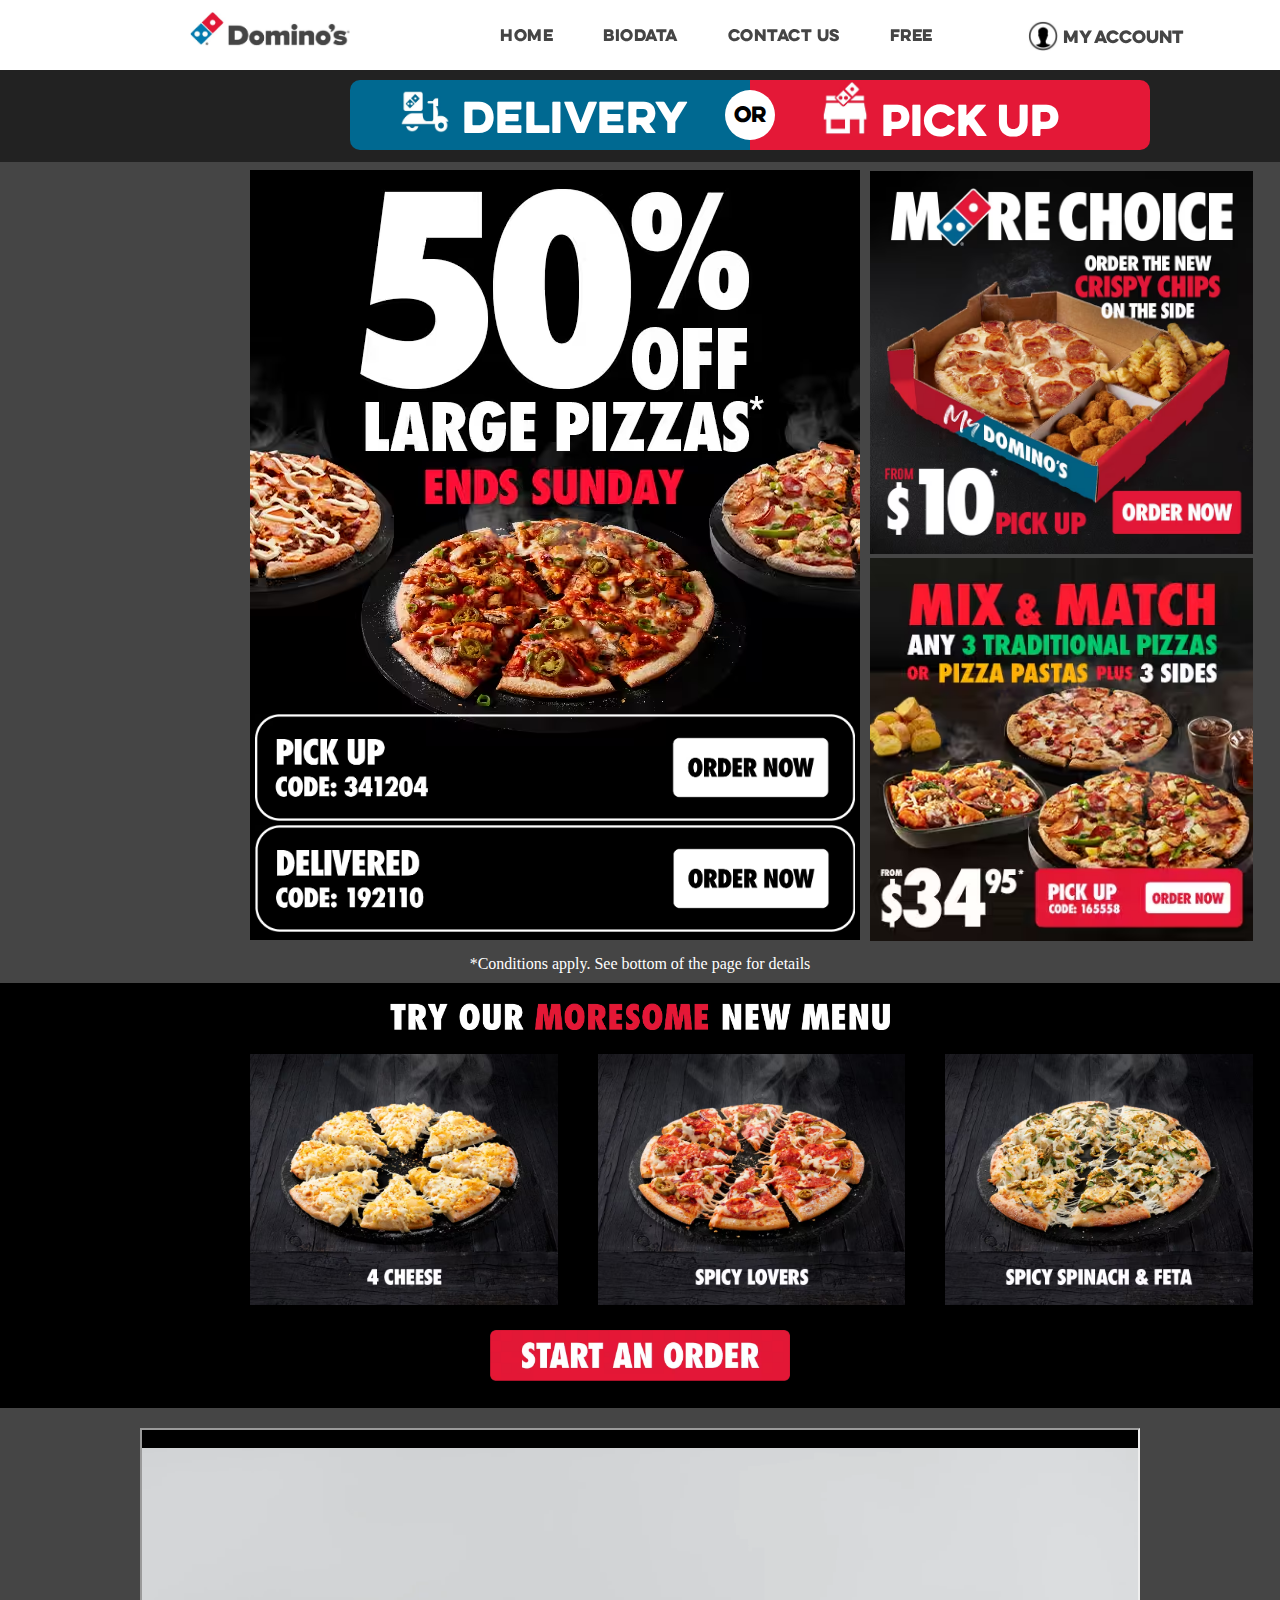
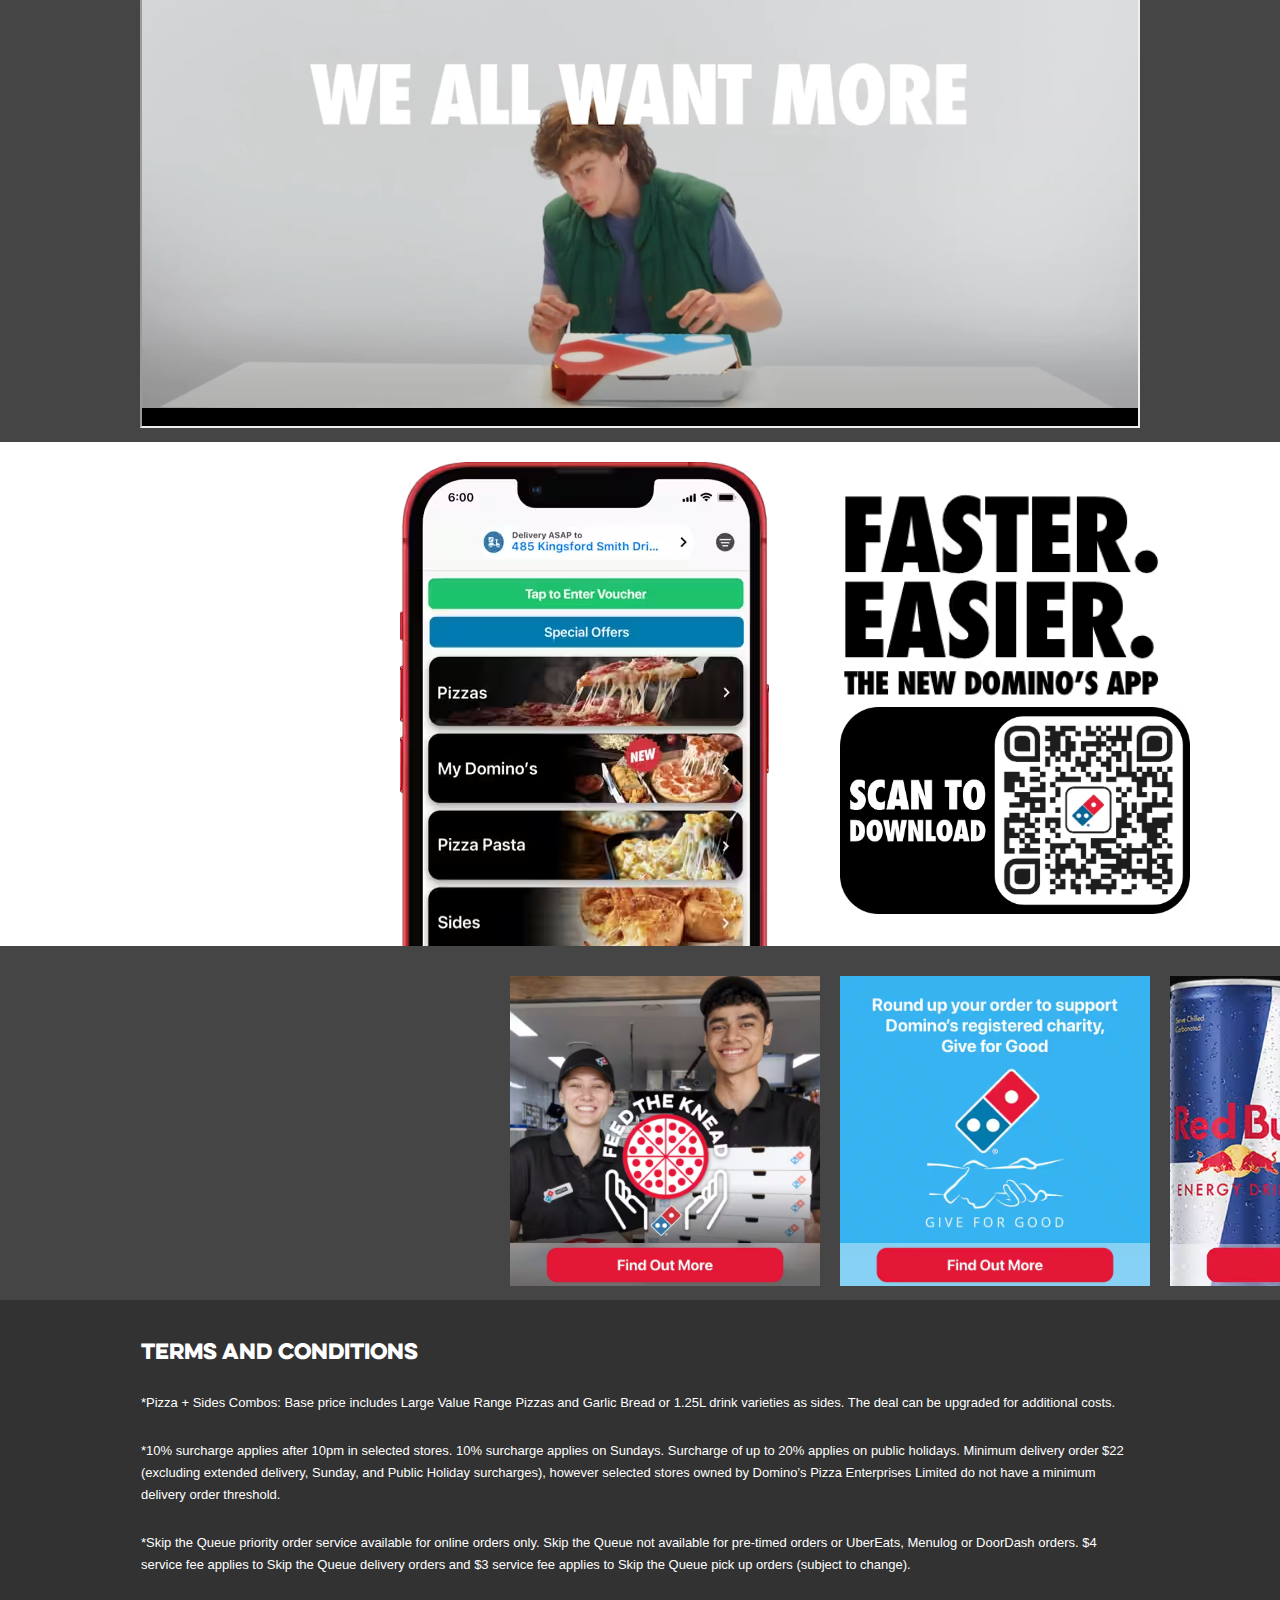
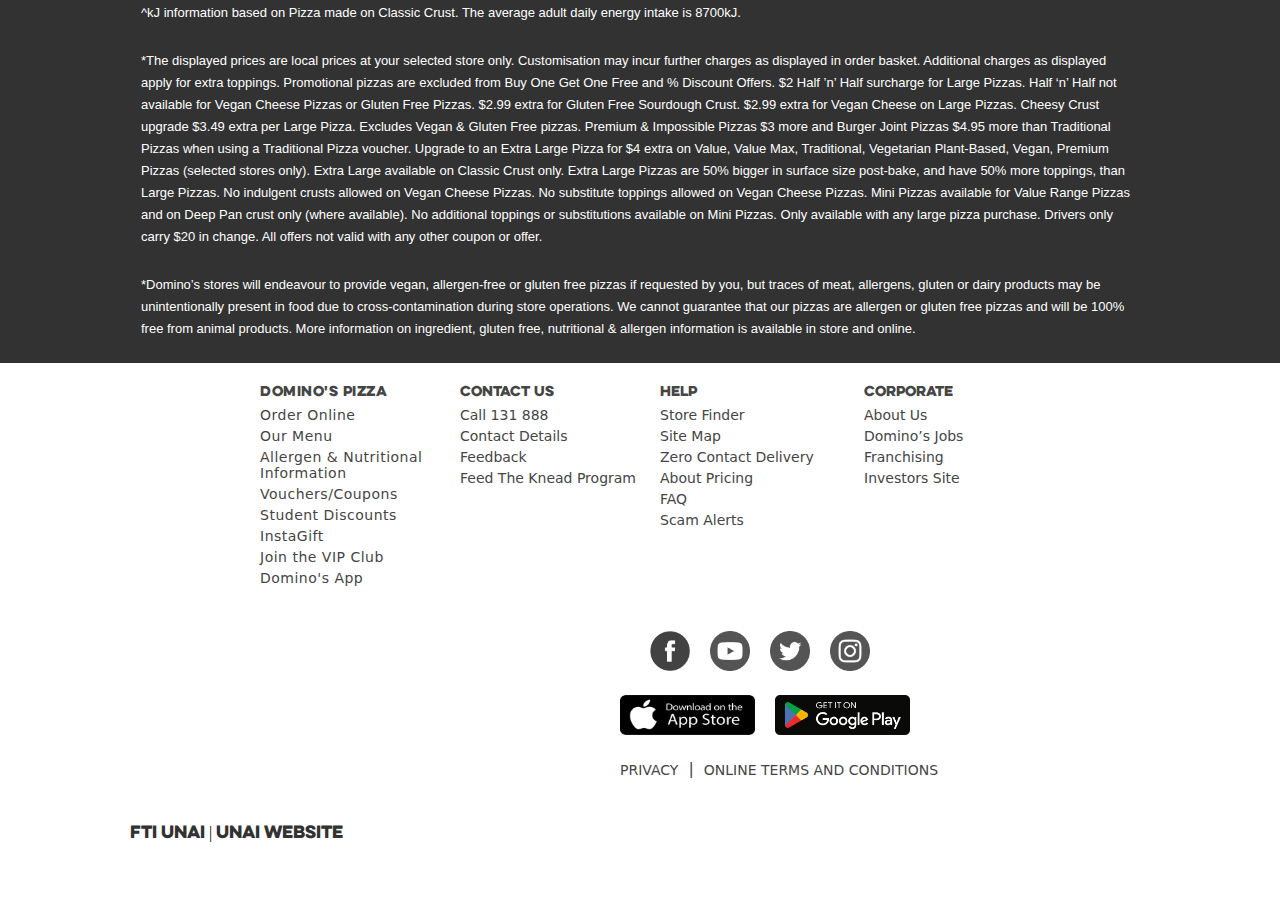
==== commit 73badabc: "final" ====
--- a/index.html
+++ b/index.html
@@ -12,12 +12,12 @@
        <nav>
         <div class="container1">
             <div class="border1">
-                <div><a href="https://www.dominos.com.au/"><img class="fotoborder1"src="Screenshot 2023-10-19 204941.jpg" alt=""></a></div>
+                <div><a target="_blank" href="index.html"><img class="fotoborder1"src="Screenshot 2023-10-19 204941.jpg" alt=""></a></div>
                 <div><ul>
-                    <li>HOME</li>
-                    <li>BIO DATA</li>
-                    <li>CONTACT US</li>
-                    <li>BLANK</li>
+                    <li><a target="_blank" href="index.html">HOME</a></li>
+                    <li><a target="_blank" href="biodata.html">BIODATA</a></li>
+                    <li><a target="_blank" href="contact-us.html">CONTACT US</a></li>
+                    <li><a target="_blank" href="free.html">FREE</a></li>
                 </ul></div>
                 <div>
                     <a href="https://order.dominos.com.au/login">
@@ -187,6 +187,11 @@
             </div>
         </div>
         </div>
+        <div class="copyright">
+            <a href="https://fti.unai.edu">FTI UNAI</a>
+            |
+            <a href="https://unai.edu">UNAI Website</a>
+        </div>
     </main>
     </body>
 </html>--- a/index.css
+++ b/index.css
@@ -50,6 +50,9 @@
     margin:27px 0 0 150px;
     letter-spacing: .5px;
     font-size: 15px;
+}
+.border1 div ul li a{
+    color: #454545;
 }
 .container2{
     background-color: rgba(0, 0, 0, 0.5);
@@ -249,6 +252,7 @@
     display: flex;
     background-color: white;
     margin-left: 260px;
+    width: 1024px;
 }
 .footer {
     max-width: 100%;
@@ -316,6 +320,7 @@
 .bar4{
     width: 200px;
     margin-top: 20px;
+    margin-left: -820px;
 }
 .bar4 ul li{
     font-family: system-ui, -apple-system, BlinkMacSystemFont, 'Segoe UI', Roboto, Oxygen, Ubuntu, Cantarell, 'Open Sans', 'Helvetica Neue', sans-serif;    margin-bottom: 5px;
@@ -335,6 +340,7 @@
 display: flex;
 gap: 20px;
 width: 1240px;
+
 }
 .bar2-1{
     margin-top: 40px;
@@ -357,10 +363,16 @@
        width: 135px;
        height: 40px;
 }
-
+.footerbar2{
+    background-color: white;
+    width: 100%;
+}
 .footerbar3{
-    max-width: 1024px;
     margin-left: 600px;
+    background-color: white;
+}
+.bar3{
+    width: 1024px;
 }
 .bar3  p{
     text-align: center;
@@ -373,4 +385,15 @@
 }
 .bar3 p a{
     padding-top: 3px;
+}
+.copyright {
+    width: 100%;
+    height: 120px;
+    padding: 45px 0 0 130px;
+    background-color: white;
+}
+.copyright a{
+    text-decoration: none;
+    color: #323232;
+    font-family: EvelethCleanRegular;
 }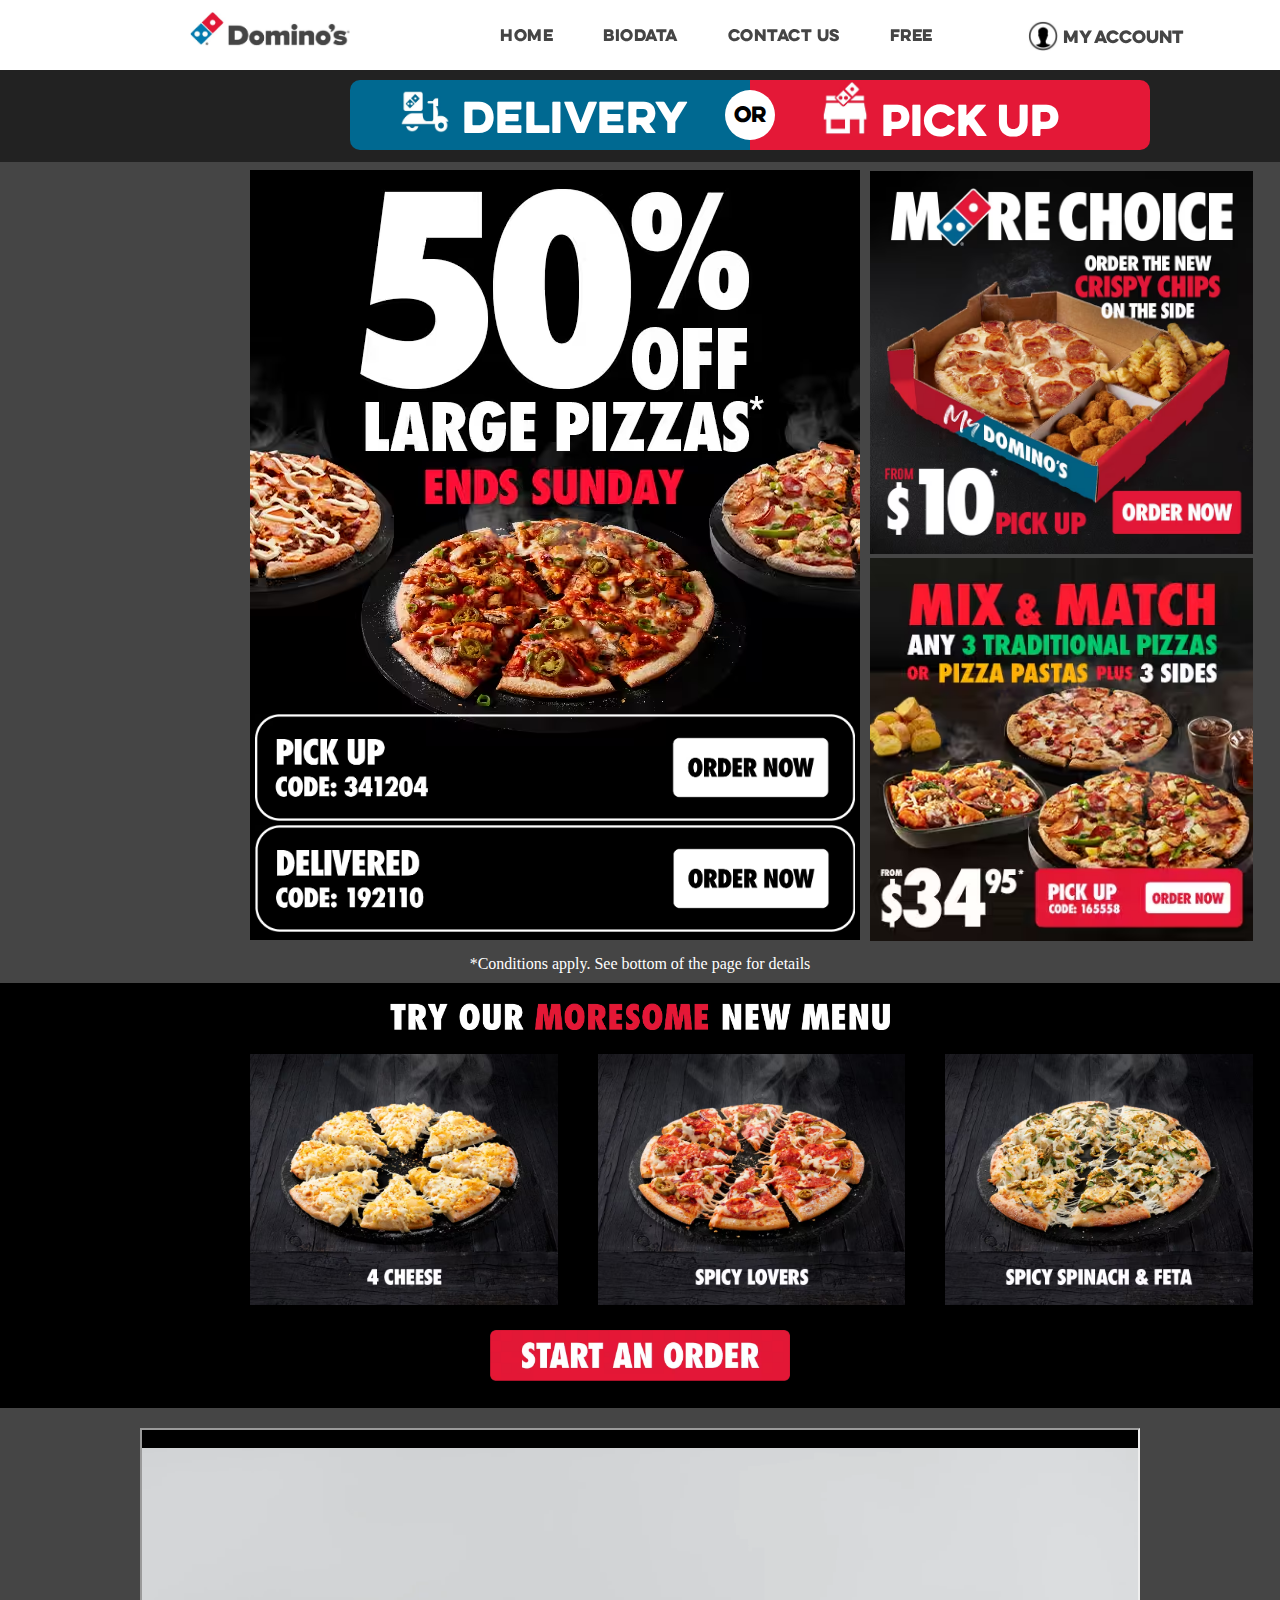
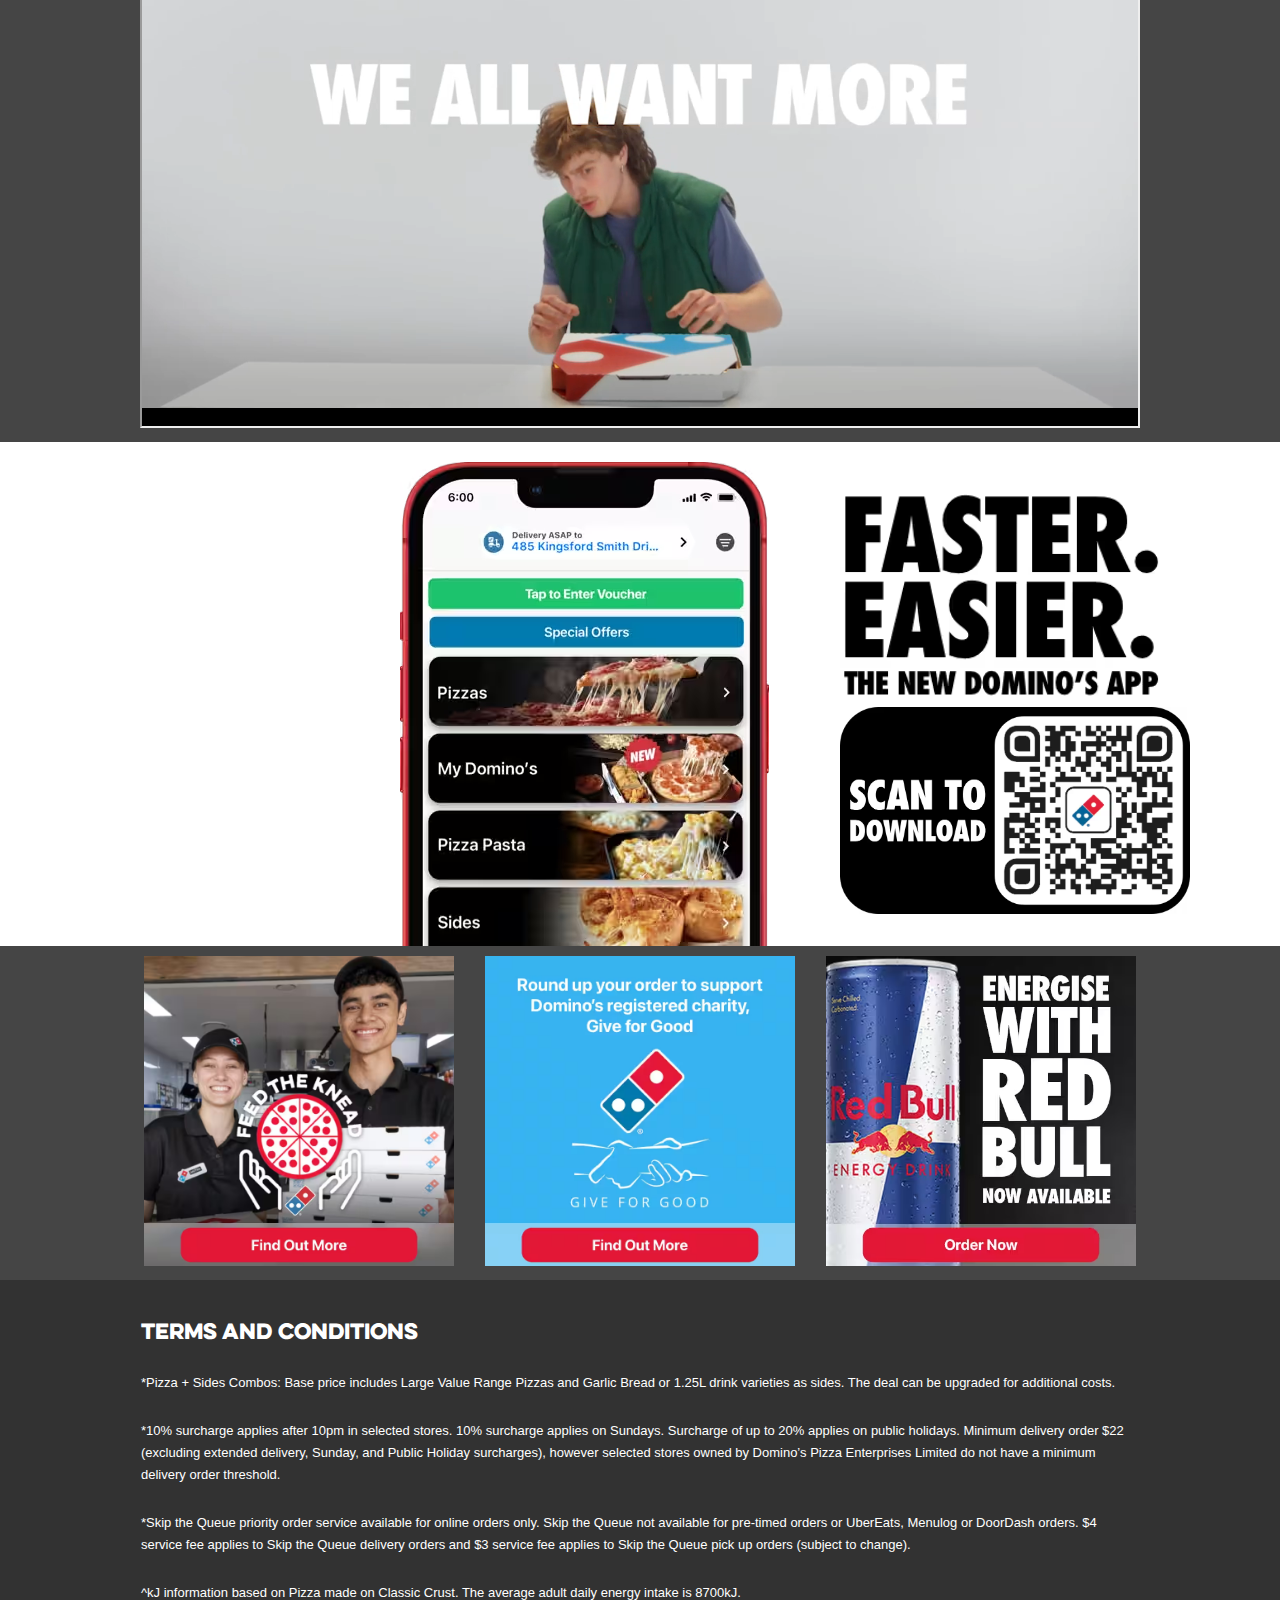
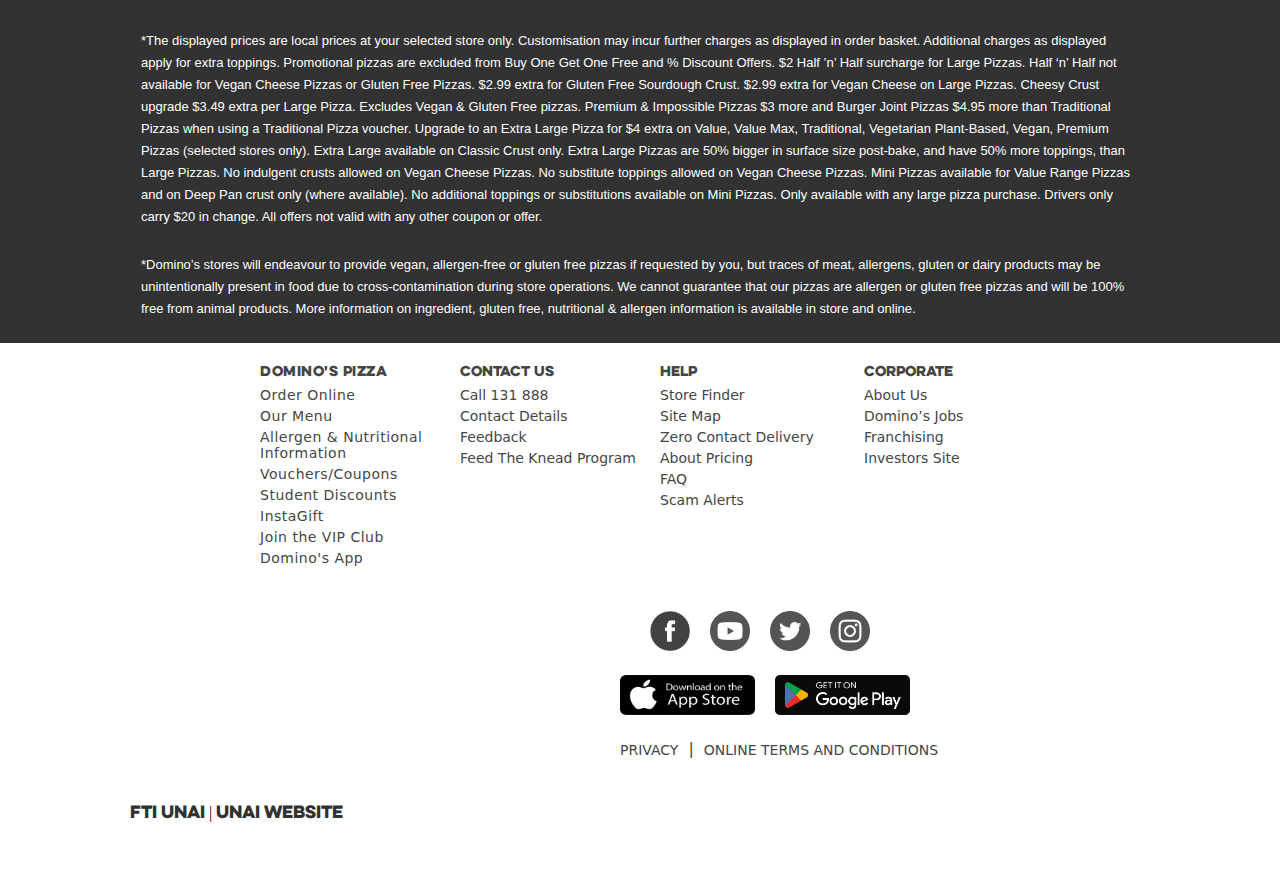
==== commit d0719311: "14/11/2023" ====
--- a/index.html
+++ b/index.html
@@ -89,6 +89,7 @@
       <main class="main3">
         <p><iframe src="dpa082306_website.mp4"></iframe>
       </main>
+      <main class="scan">
       <main class="main4">
         <div class="main4foto1">
             <img src="appy_phone.avif" alt="">
@@ -99,6 +100,7 @@
                 <li><img src="appy_scan.avif" ></li>
             </ul>
         </div>
+      </main>
       </main>
       <main class="main5">
         <div class="main5foto">
--- a/index.css
+++ b/index.css
@@ -195,6 +195,10 @@
     width: 1000px;
     height: 600px;
 }
+.scan{
+    display: flex;
+    margin: 0 auto;
+}
 .main4{
     background-color: white;
     width: 100%;
@@ -215,13 +219,13 @@
 }
 .main5 .main5foto{
     max-width: 1024px;
+    margin: 0 auto;
 
 }
 .main5foto ul {
     justify-content: space-around;
    display:flex;
-   margin-top: 20px;
-   margin-left: 500px;
+    margin: 0 auto;
 
 }
 
